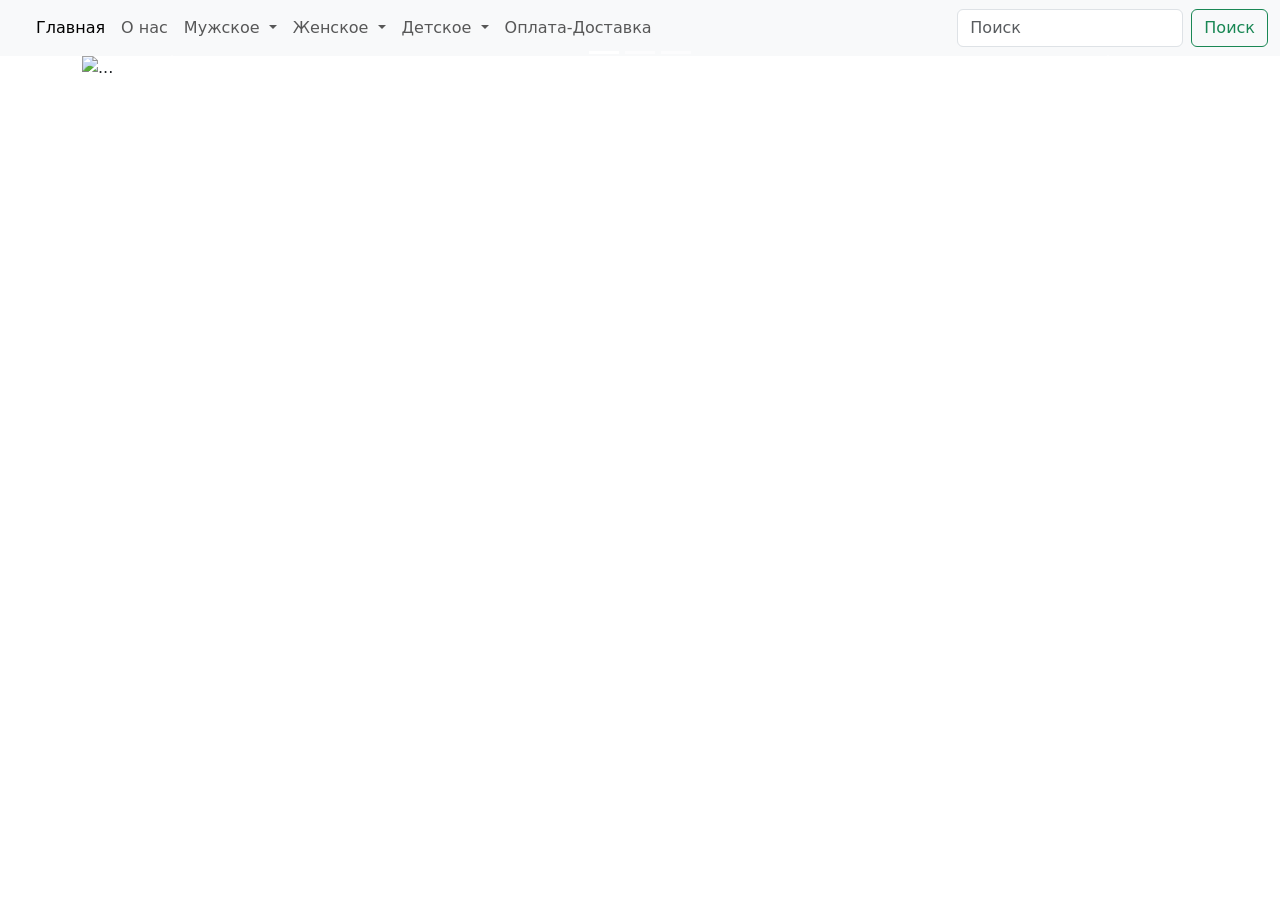
==== bs5/index.html @ eb8cd1f1 "bs5" ====
<!doctype html>
<html lang="en">
  <head>
    <meta charset="utf-8">
    <meta name="viewport" content="width=device-width, initial-scale=1">
    <title>Bootstrap demo</title>
    <link rel="stylesheet" href="main.css">
    <link href="https://cdn.jsdelivr.net/npm/bootstrap@5.3.3/dist/css/bootstrap.min.css" rel="stylesheet">
  </head>
  <body>
    
    <!-- header -->
    <nav class="navbar navbar-expand-lg bg-body-tertiary">
        <div class="container-fluid">
            <a class="navbar-brand" href="#">
                <img width="150px" src="https://images.khaoscontrol.net/wp-content/uploads/2017/06/shopify_logo_black.png" alt="">
            </a>
            <button class="navbar-toggler" type="button" data-bs-toggle="collapse" data-bs-target="#navbarSupportedContent" aria-controls="navbarSupportedContent" aria-expanded="false" aria-label="Переключатель навигации">
            <span class="navbar-toggler-icon"></span>
            </button>
            <div class="collapse navbar-collapse" id="navbarSupportedContent">
            <ul class="navbar-nav me-auto mb-2 mb-lg-0">
                <li class="nav-item">
                <a class="nav-link active" aria-current="page" href="#">Главная</a>
                </li>
                <li class="nav-item">
                    <a class="nav-link" href="#">О нас</a>
                </li>
                <!-- dropdown -->
                <li class="nav-item dropdown">
                    <a class="nav-link dropdown-toggle" href="#" role="button" data-bs-toggle="dropdown" aria-expanded="false">
                        Мужское
                    </a>
                    <ul class="dropdown-menu">
                        <li><a class="dropdown-item" href="#">Мужское</a></li>
                        <li><a class="dropdown-item" href="#">Женское</a></li>
                        <li><hr class="dropdown-divider"></li>
                        <li><a class="dropdown-item" href="#">Детское</a></li>
                    </ul>
                </li>
                <!-- dropdown -->
                 <li class="nav-item dropdown">
                    <a class="nav-link dropdown-toggle" href="#" role="button" data-bs-toggle="dropdown" aria-expanded="false">
                        Женское
                    </a>
                    <ul class="dropdown-menu">
                        <li><a class="dropdown-item" href="#">Мужское</a></li>
                        <li><a class="dropdown-item" href="#">Женское</a></li>
                        <li><hr class="dropdown-divider"></li>
                        <li><a class="dropdown-item" href="#">Детское</a></li>
                    </ul>
                </li>
                <!-- dropdown -->
                 <li class="nav-item dropdown">
                    <a class="nav-link dropdown-toggle" href="#" role="button" data-bs-toggle="dropdown" aria-expanded="false">
                        Детское
                    </a>
                    <ul class="dropdown-menu">
                        <li><a class="dropdown-item" href="#">Мужское</a></li>
                        <li><a class="dropdown-item" href="#">Женское</a></li>
                        <li><hr class="dropdown-divider"></li>
                        <li><a class="dropdown-item" href="#">Детское</a></li>
                    </ul>
                </li>
                <!-- dropdown -->
                <li class="nav-item">
                    <a class="nav-link" href="#">Оплата-Доставка</a>
                </li>
                
            </ul>
            <form class="d-flex" role="search">
                <input class="form-control me-2" type="search" placeholder="Поиск" aria-label="Поиск">
                <button class="btn btn-outline-success" type="submit">Поиск</button>
            </form>
            </div>
        </div>
        </nav>
    <!-- header -->

    <!-- carousel -->
    <div class="container">
        <!--  -->
        <div id="carouselExampleCaptions" class="carousel slide">
            <div class="carousel-indicators">
                <button type="button" data-bs-target="#carouselExampleCaptions" data-bs-slide-to="0" class="active" aria-current="true" aria-label="Slide 1"></button>
                <button type="button" data-bs-target="#carouselExampleCaptions" data-bs-slide-to="1" aria-label="Slide 2"></button>
                <button type="button" data-bs-target="#carouselExampleCaptions" data-bs-slide-to="2" aria-label="Slide 3"></button>
            </div>
            <div class="carousel-inner">
                <div class="carousel-item active">
                <img src="https://i2.wp.com/brammels.com/wp-content/uploads/2016/07/346455b0-de03-419b-8864-ece7b3e17c21.jpg?resize=900%2C506&ssl=1" class="d-block w-100" alt="...">
                <div class="carousel-caption d-none d-md-block">
                    <h5>Метка первого слайда</h5>
                    <p>Некоторый репрезентативный заполнитель для первого слайда.</p>
                </div>
                </div>
                <div class="carousel-item">
                <img src="https://i1.wp.com/brammels.com/wp-content/uploads/2016/07/fc290794-4646-4a9e-83da-2418ead50592.jpg?resize=900%2C506&ssl=1" class="d-block w-100" alt="...">
                <div class="carousel-caption d-none d-md-block">
                    <h5>Метка второго слайда</h5>
                    <p>Некоторый репрезентативный заполнитель для второго слайда.</p>
                </div>
                </div>
                <div class="carousel-item">
                <img src="https://i1.wp.com/brammels.com/wp-content/uploads/2016/07/a24ff1d1-2a0f-41e2-8aa5-d7a16e10dcf6.jpg?resize=900%2C506&ssl=1" class="d-block w-100" alt="...">
                <div class="carousel-caption d-none d-md-block">
                    <h5>Метка третьего слайда</h5>
                    <p>Некоторый репрезентативный заполнитель для третьего слайда.</p>
                </div>
                </div>
            </div>
            <button class="carousel-control-prev" type="button" data-bs-target="#carouselExampleCaptions" data-bs-slide="prev">
                <span class="carousel-control-prev-icon" aria-hidden="true"></span>
                <span class="visually-hidden">Предыдущий</span>
            </button>
            <button class="carousel-control-next" type="button" data-bs-target="#carouselExampleCaptions" data-bs-slide="next">
                <span class="carousel-control-next-icon" aria-hidden="true"></span>
                <span class="visually-hidden">Следующий</span>
            </button>
            </div>
        <!--  -->
    </div>
    <!-- carousel -->


    <script src="https://cdn.jsdelivr.net/npm/bootstrap@5.3.3/dist/js/bootstrap.bundle.min.js" integrity="sha384-YvpcrYf0tY3lHB60NNkmXc5s9fDVZLESaAA55NDzOxhy9GkcIdslK1eN7N6jIeHz" crossorigin="anonymous"></script>
  </body>
</html>
---- bs5/main.css ----
.col{
    background-color: blueviolet;
}
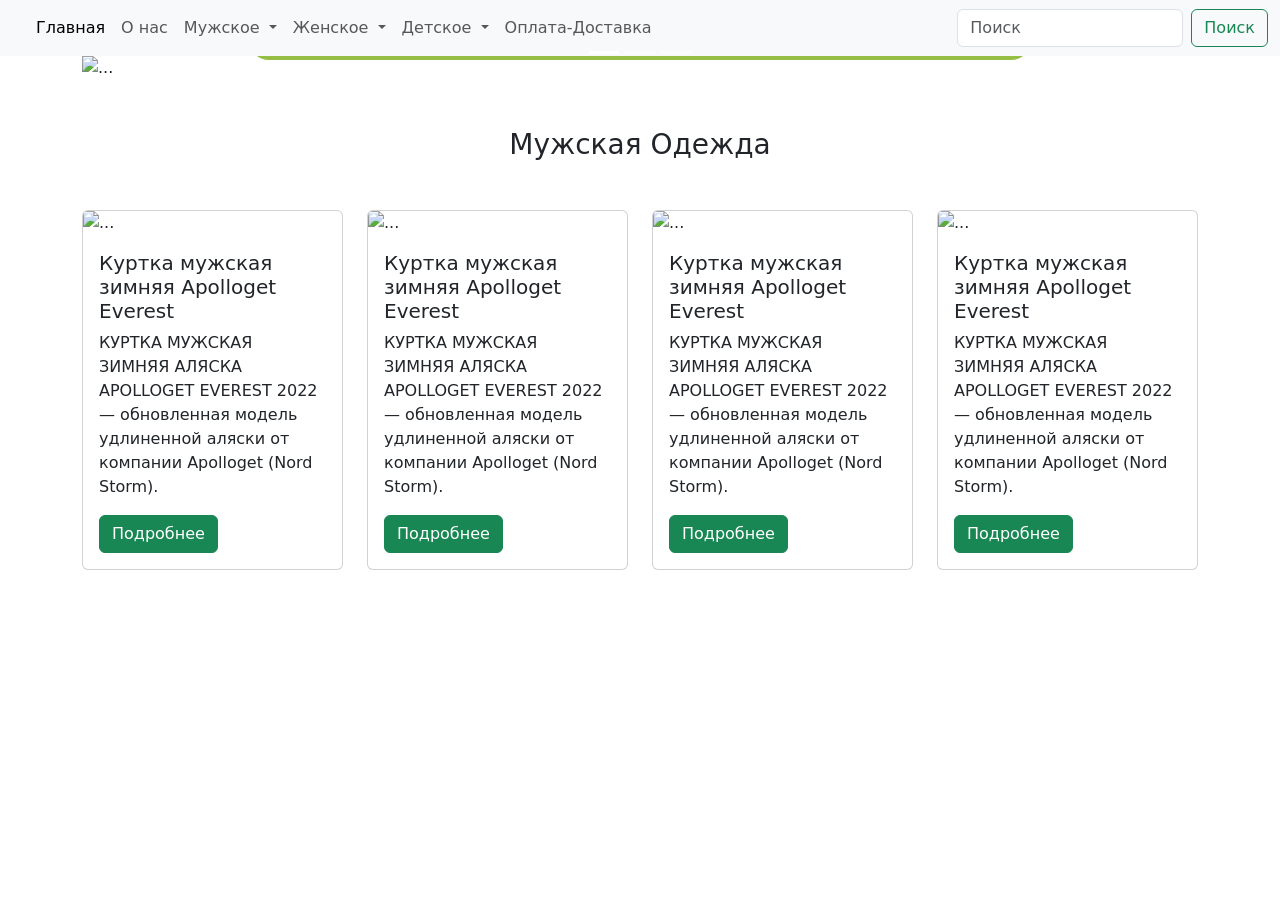
==== commit 82f70c39: "bs5" ====
--- a/bs5/index.html
+++ b/bs5/index.html
@@ -89,22 +89,22 @@
             <div class="carousel-inner">
                 <div class="carousel-item active">
                 <img src="https://i2.wp.com/brammels.com/wp-content/uploads/2016/07/346455b0-de03-419b-8864-ece7b3e17c21.jpg?resize=900%2C506&ssl=1" class="d-block w-100" alt="...">
-                <div class="carousel-caption d-none d-md-block">
-                    <h5>Метка первого слайда</h5>
+                <div class="carousel-caption d-none d-md-block carouselGenaText">
+                    <h4>Метка первого слайда</h4>
                     <p>Некоторый репрезентативный заполнитель для первого слайда.</p>
                 </div>
                 </div>
                 <div class="carousel-item">
                 <img src="https://i1.wp.com/brammels.com/wp-content/uploads/2016/07/fc290794-4646-4a9e-83da-2418ead50592.jpg?resize=900%2C506&ssl=1" class="d-block w-100" alt="...">
-                <div class="carousel-caption d-none d-md-block">
-                    <h5>Метка второго слайда</h5>
+                <div class="carousel-caption d-none d-md-block carouselGenaText">
+                    <h4>Метка второго слайда</h4>
                     <p>Некоторый репрезентативный заполнитель для второго слайда.</p>
                 </div>
                 </div>
                 <div class="carousel-item">
                 <img src="https://i1.wp.com/brammels.com/wp-content/uploads/2016/07/a24ff1d1-2a0f-41e2-8aa5-d7a16e10dcf6.jpg?resize=900%2C506&ssl=1" class="d-block w-100" alt="...">
-                <div class="carousel-caption d-none d-md-block">
-                    <h5>Метка третьего слайда</h5>
+                <div class="carousel-caption d-none d-md-block carouselGenaText">
+                    <h4>Метка третьего слайда</h4>
                     <p>Некоторый репрезентативный заполнитель для третьего слайда.</p>
                 </div>
                 </div>
@@ -122,6 +122,59 @@
     </div>
     <!-- carousel -->
 
+    <!-- prod -->
+    <div class="container mt-5">
+        <h3 class="text-center ">Мужская Одежда</h3>
+        <div class="row mt-5">
+            <!-- col -->
+            <div class="col-6 col-xl-3">
+                <div class="card">
+                    <img src="https://lalafo.kg/_next/image?url=https%3A%2F%2Fimg5.lalafo.com%2Fi%2Fposters%2Fapi%2F03%2F10%2F66%2F120d6322c7eb344d5fc16f443c.jpeg&w=384&q=75" class="card-img-top" alt="...">
+                    <div class="card-body">
+                        <h5 class="card-title">Куртка мужская зимняя Apolloget Everest</h5>
+                        <p class="card-text">КУРТКА МУЖСКАЯ ЗИМНЯЯ АЛЯСКА APOLLOGET EVEREST  2022 — обновленная модель удлиненной аляски от компании Apolloget (Nord Storm).</p>
+                        <a href="#" class="btn btn-success">Подробнее</a>
+                    </div>
+                </div>
+            </div>
+            <!-- col -->
+             <div class="col-6 col-xl-3">
+                <div class="card">
+                    <img src="https://lalafo.kg/_next/image?url=https%3A%2F%2Fimg5.lalafo.com%2Fi%2Fposters%2Fapi%2F03%2F10%2F66%2F120d6322c7eb344d5fc16f443c.jpeg&w=384&q=75" class="card-img-top" alt="...">
+                    <div class="card-body">
+                        <h5 class="card-title">Куртка мужская зимняя Apolloget Everest</h5>
+                        <p class="card-text">КУРТКА МУЖСКАЯ ЗИМНЯЯ АЛЯСКА APOLLOGET EVEREST  2022 — обновленная модель удлиненной аляски от компании Apolloget (Nord Storm).</p>
+                        <a href="#" class="btn btn-success">Подробнее</a>
+                    </div>
+                </div>
+            </div>
+            <!-- col -->
+             <div class="col-6 col-xl-3">
+                <div class="card">
+                    <img src="https://lalafo.kg/_next/image?url=https%3A%2F%2Fimg5.lalafo.com%2Fi%2Fposters%2Fapi%2F03%2F10%2F66%2F120d6322c7eb344d5fc16f443c.jpeg&w=384&q=75" class="card-img-top" alt="...">
+                    <div class="card-body">
+                        <h5 class="card-title">Куртка мужская зимняя Apolloget Everest</h5>
+                        <p class="card-text">КУРТКА МУЖСКАЯ ЗИМНЯЯ АЛЯСКА APOLLOGET EVEREST  2022 — обновленная модель удлиненной аляски от компании Apolloget (Nord Storm).</p>
+                        <a href="#" class="btn btn-success">Подробнее</a>
+                    </div>
+                </div>
+            </div>
+            <!-- col -->
+             <div class="col-6 col-xl-3">
+                <div class="card">
+                    <img src="https://lalafo.kg/_next/image?url=https%3A%2F%2Fimg5.lalafo.com%2Fi%2Fposters%2Fapi%2F03%2F10%2F66%2F120d6322c7eb344d5fc16f443c.jpeg&w=384&q=75" class="card-img-top" alt="...">
+                    <div class="card-body">
+                        <h5 class="card-title">Куртка мужская зимняя Apolloget Everest</h5>
+                        <p class="card-text">КУРТКА МУЖСКАЯ ЗИМНЯЯ АЛЯСКА APOLLOGET EVEREST  2022 — обновленная модель удлиненной аляски от компании Apolloget (Nord Storm).</p>
+                        <a href="#" class="btn btn-success">Подробнее</a>
+                    </div>
+                </div>
+            </div>
+            <!-- col -->
+        </div>
+    </div>
+    <!-- prod -->
+
 
     <script src="https://cdn.jsdelivr.net/npm/bootstrap@5.3.3/dist/js/bootstrap.bundle.min.js" integrity="sha384-YvpcrYf0tY3lHB60NNkmXc5s9fDVZLESaAA55NDzOxhy9GkcIdslK1eN7N6jIeHz" crossorigin="anonymous"></script>
   </body>
--- a/bs5/main.css
+++ b/bs5/main.css
@@ -1,3 +1,5 @@
-.col{
-    background-color: blueviolet;
+.carouselGenaText{
+    background: #96BE45;
+    border-radius: 20px;
+    font-weight: 500;
 }
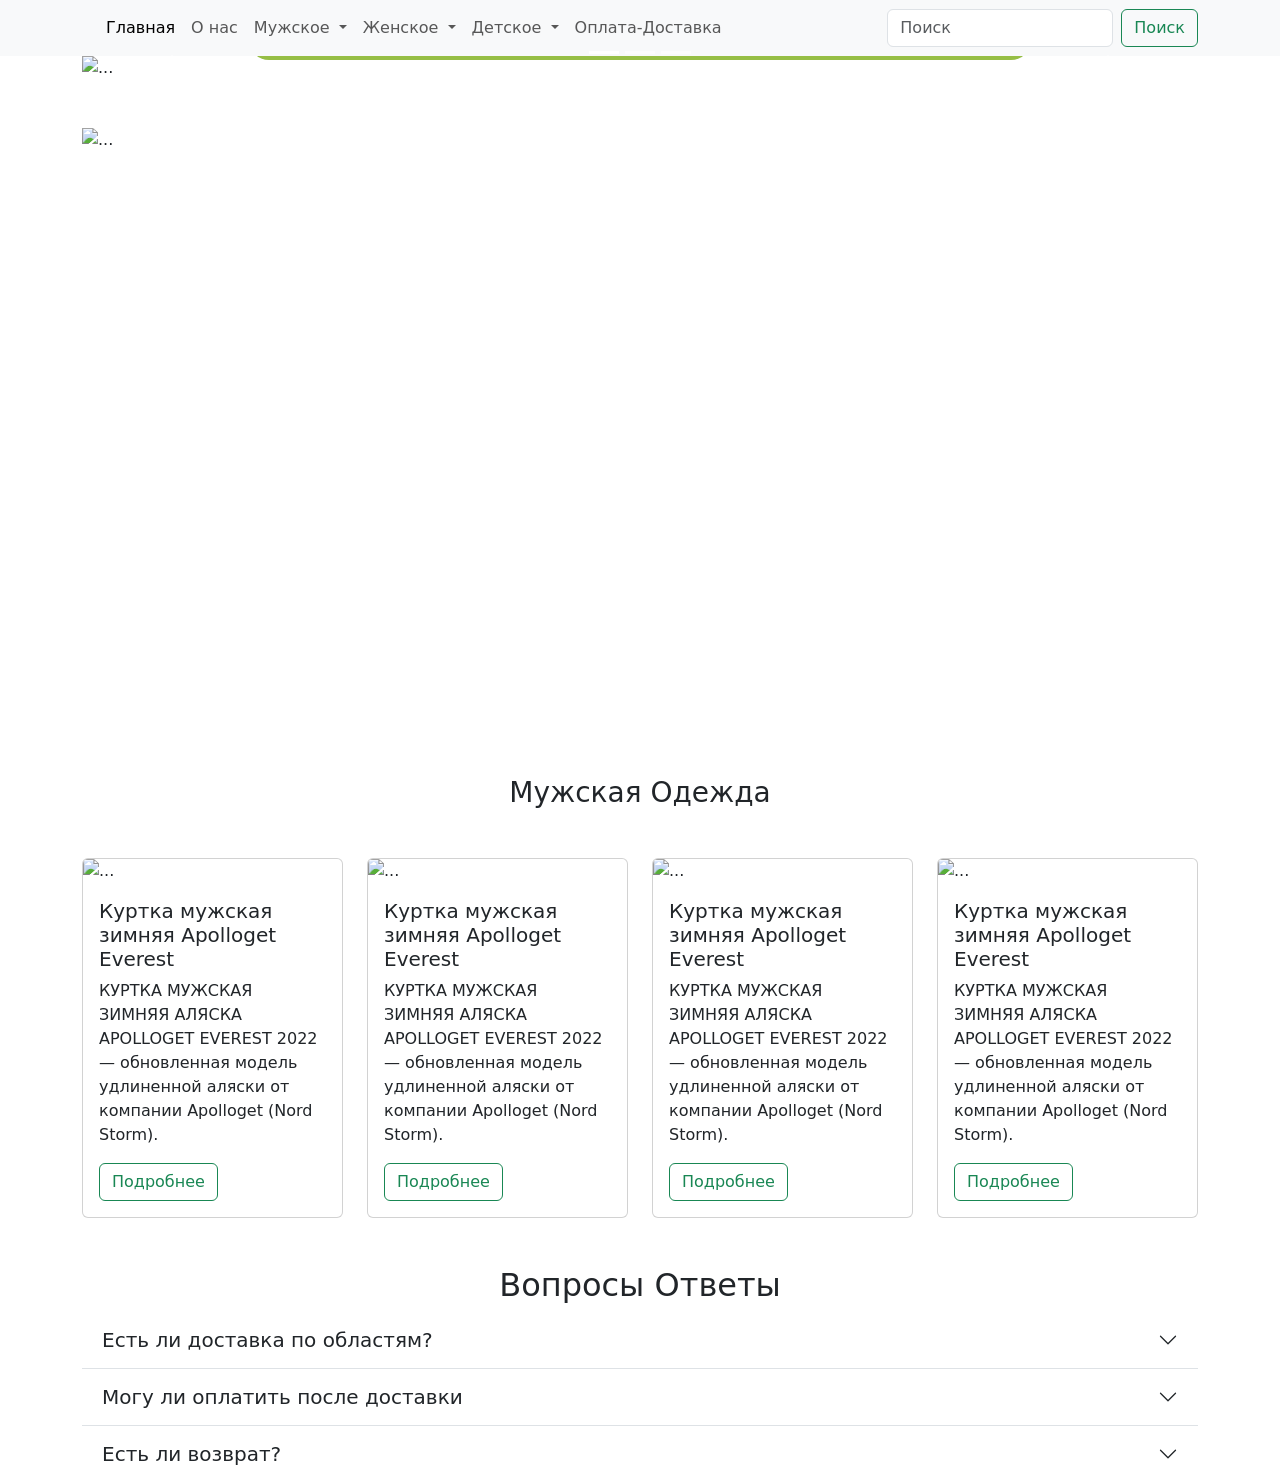
==== commit ba99a258: "bootstrap 5" ====
--- a/bs5/index.html
+++ b/bs5/index.html
@@ -11,7 +11,7 @@
     
     <!-- header -->
     <nav class="navbar navbar-expand-lg bg-body-tertiary">
-        <div class="container-fluid">
+        <div class="container">
             <a class="navbar-brand" href="#">
                 <img width="150px" src="https://images.khaoscontrol.net/wp-content/uploads/2017/06/shopify_logo_black.png" alt="">
             </a>
@@ -122,6 +122,57 @@
     </div>
     <!-- carousel -->
 
+    <!-- blockGenaCard -->
+    <div class="blockGenaCard mt-5">
+        <div class="container">
+            <div class="row">
+                <!-- col -->
+                <div class="col-12 col-xl-8 imgBigGenaCard">
+                    <!-- slider -->
+                     <div id="carouselExample" class="carousel slide">
+                        <div class="carousel-inner">
+                            <div class="carousel-item active">
+                            <img src="https://cdn1.ozonusercontent.com/s3/club-storage/images/article_preview/839/c1200/01ab1002-b60f-47d0-b671-a5100c91921e.jpeg" class="d-block w-100 " alt="...">
+                            </div>
+                            <div class="carousel-item">
+                            <img src="https://storage.yandexcloud.net/elyts-prod/medialibrary/012/75207281_161891241710880_5755998209167212726_n_photo-resizer.ru.jpg" class="d-block w-100 easy-zoom-effect" alt="...">
+                            </div>
+                            <div class="carousel-item">
+                            <img src="https://fashionmarine.ru/upload/iblock/6d1/v18vm5njb1geb45rb4v8ij65ys0151mt.jpg" class="d-block w-100 easy-zoom-effect" alt="...">
+                            </div>
+                        </div>
+                        <button class="carousel-control-prev" type="button" data-bs-target="#carouselExample" data-bs-slide="prev">
+                            <span class="carousel-control-prev-icon" aria-hidden="true"></span>
+                            <span class="visually-hidden">Предыдущий</span>
+                        </button>
+                        <button class="carousel-control-next" type="button" data-bs-target="#carouselExample" data-bs-slide="next">
+                            <span class="carousel-control-next-icon" aria-hidden="true"></span>
+                            <span class="visually-hidden">Следующий</span>
+                        </button>
+                        </div>
+                    <!-- slider -->
+                </div>
+                <!-- col --> 
+                 <div class="col-12 col-xl-4 imgSmallGenaCard">
+                    <div class="row">
+                        <div class="col-12 col-xl-12">
+                            <a href="">
+                            <img class="easy-zoom-effect" src="https://marc-o-polo.ru/upload/iblock/ec7/borfxzp2wb74xm5ta4od1itq71u0mojl.jpg" alt="">
+                            </a>
+                        </div>
+                        <div class="col-12 col-xl-12 mt-3">
+                            <a href="">
+                            <img class="easy-zoom-effect" src="https://marc-o-polo.ru/upload/iblock/ec7/borfxzp2wb74xm5ta4od1itq71u0mojl.jpg" alt="">
+                            </a>
+                        </div>
+                    </div> 
+                </div>
+                <!-- col -->
+            </div>
+        </div>
+    </div>
+    <!-- blockGenaCard -->
+
     <!-- prod -->
     <div class="container mt-5">
         <h3 class="text-center ">Мужская Одежда</h3>
@@ -133,7 +184,7 @@
                     <div class="card-body">
                         <h5 class="card-title">Куртка мужская зимняя Apolloget Everest</h5>
                         <p class="card-text">КУРТКА МУЖСКАЯ ЗИМНЯЯ АЛЯСКА APOLLOGET EVEREST  2022 — обновленная модель удлиненной аляски от компании Apolloget (Nord Storm).</p>
-                        <a href="#" class="btn btn-success">Подробнее</a>
+                        <a href="#" class="btn btn-outline-success">Подробнее</a>
                     </div>
                 </div>
             </div>
@@ -144,7 +195,7 @@
                     <div class="card-body">
                         <h5 class="card-title">Куртка мужская зимняя Apolloget Everest</h5>
                         <p class="card-text">КУРТКА МУЖСКАЯ ЗИМНЯЯ АЛЯСКА APOLLOGET EVEREST  2022 — обновленная модель удлиненной аляски от компании Apolloget (Nord Storm).</p>
-                        <a href="#" class="btn btn-success">Подробнее</a>
+                        <a href="#" class="btn btn-outline-success">Подробнее</a>
                     </div>
                 </div>
             </div>
@@ -155,7 +206,7 @@
                     <div class="card-body">
                         <h5 class="card-title">Куртка мужская зимняя Apolloget Everest</h5>
                         <p class="card-text">КУРТКА МУЖСКАЯ ЗИМНЯЯ АЛЯСКА APOLLOGET EVEREST  2022 — обновленная модель удлиненной аляски от компании Apolloget (Nord Storm).</p>
-                        <a href="#" class="btn btn-success">Подробнее</a>
+                        <a href="#" class="btn btn-outline-success">Подробнее</a>
                     </div>
                 </div>
             </div>
@@ -166,7 +217,7 @@
                     <div class="card-body">
                         <h5 class="card-title">Куртка мужская зимняя Apolloget Everest</h5>
                         <p class="card-text">КУРТКА МУЖСКАЯ ЗИМНЯЯ АЛЯСКА APOLLOGET EVEREST  2022 — обновленная модель удлиненной аляски от компании Apolloget (Nord Storm).</p>
-                        <a href="#" class="btn btn-success">Подробнее</a>
+                        <a href="#" class="btn btn-outline-success">Подробнее</a>
                     </div>
                 </div>
             </div>
@@ -174,6 +225,50 @@
         </div>
     </div>
     <!-- prod -->
+
+    <!-- вопросы ответы -->
+    <div class="container mt-5">
+        <h2 class="text-center">Вопросы Ответы</h2>
+        <div class="accordion accordion-flush" id="accordionFlushExample">
+            <div class="accordion-item">
+                <h2 class="accordion-header">
+                <button class="accordion-button collapsed" type="button" data-bs-toggle="collapse" data-bs-target="#flush-collapseOne" aria-expanded="false" aria-controls="flush-collapseOne">
+                    <span>
+
+                        Есть ли доставка по областям?
+                    </span>
+                </button>
+                </h2>
+                <div id="flush-collapseOne" class="accordion-collapse collapse" data-bs-parent="#accordionFlushExample">
+                <div class="accordion-body">
+                    Lorem ipsum dolor sit amet consectetur adipisicing elit. Numquam consectetur natus id eum, hic, consequatur rem officiis illo quaerat, vero ratione iure perspiciatis odio deleniti est! Dolore nostrum labore quos.
+                </div>
+                </div>
+            </div>
+            <div class="accordion-item">
+                <h2 class="accordion-header">
+                <button class="accordion-button collapsed" type="button" data-bs-toggle="collapse" data-bs-target="#flush-collapseTwo" aria-expanded="false" aria-controls="flush-collapseTwo">
+                    <span>Могу ли оплатить после доставки</span>
+                    
+                </button>
+                </h2>
+                <div id="flush-collapseTwo" class="accordion-collapse collapse" data-bs-parent="#accordionFlushExample">
+                <div class="accordion-body">Placeholder content for this accordion, which is intended to demonstrate the <code>.accordion-flush</code> class. This is the second item's accordion body. Let's imagine this being filled with some actual content.</div>
+                </div>
+            </div>
+            <div class="accordion-item">
+                <h2 class="accordion-header">
+                <button class="accordion-button collapsed" type="button" data-bs-toggle="collapse" data-bs-target="#flush-collapseThree" aria-expanded="false" aria-controls="flush-collapseThree">
+                    <span>Есть ли возврат?</span>
+                </button>
+                </h2>
+                <div id="flush-collapseThree" class="accordion-collapse collapse" data-bs-parent="#accordionFlushExample">
+                <div class="accordion-body">Placeholder content for this accordion, which is intended to demonstrate the <code>.accordion-flush</code> class. This is the third item's accordion body. Nothing more exciting happening here in terms of content, but just filling up the space to make it look, at least at first glance, a bit more representative of how this would look in a real-world application.</div>
+                </div>
+            </div>
+            </div>
+    </div>
+    <!-- вопросы ответы -->
 
 
     <script src="https://cdn.jsdelivr.net/npm/bootstrap@5.3.3/dist/js/bootstrap.bundle.min.js" integrity="sha384-YvpcrYf0tY3lHB60NNkmXc5s9fDVZLESaAA55NDzOxhy9GkcIdslK1eN7N6jIeHz" crossorigin="anonymous"></script>
--- a/bs5/main.css
+++ b/bs5/main.css
@@ -2,4 +2,28 @@
     background: #96BE45;
     border-radius: 20px;
     font-weight: 500;
+}
+.imgBigGenaCard img{
+    height: 600px;
+    object-fit: cover;
+}
+/* @media (max-width: 430px) {
+   .imgBigGenaCard img{
+        height: 300px; 
+        object-fit: cover;
+    }
+}  */
+.imgSmallGenaCard img{
+    height: 292px;
+    object-fit: cover;
+}
+.easy-zoom-effect {
+  transition: transform 0.5s ease;
+}
+
+.easy-zoom-effect:hover {
+  transform: scale(1.05);
+}
+.accordion-item span{
+    font-size: 20px;
 }
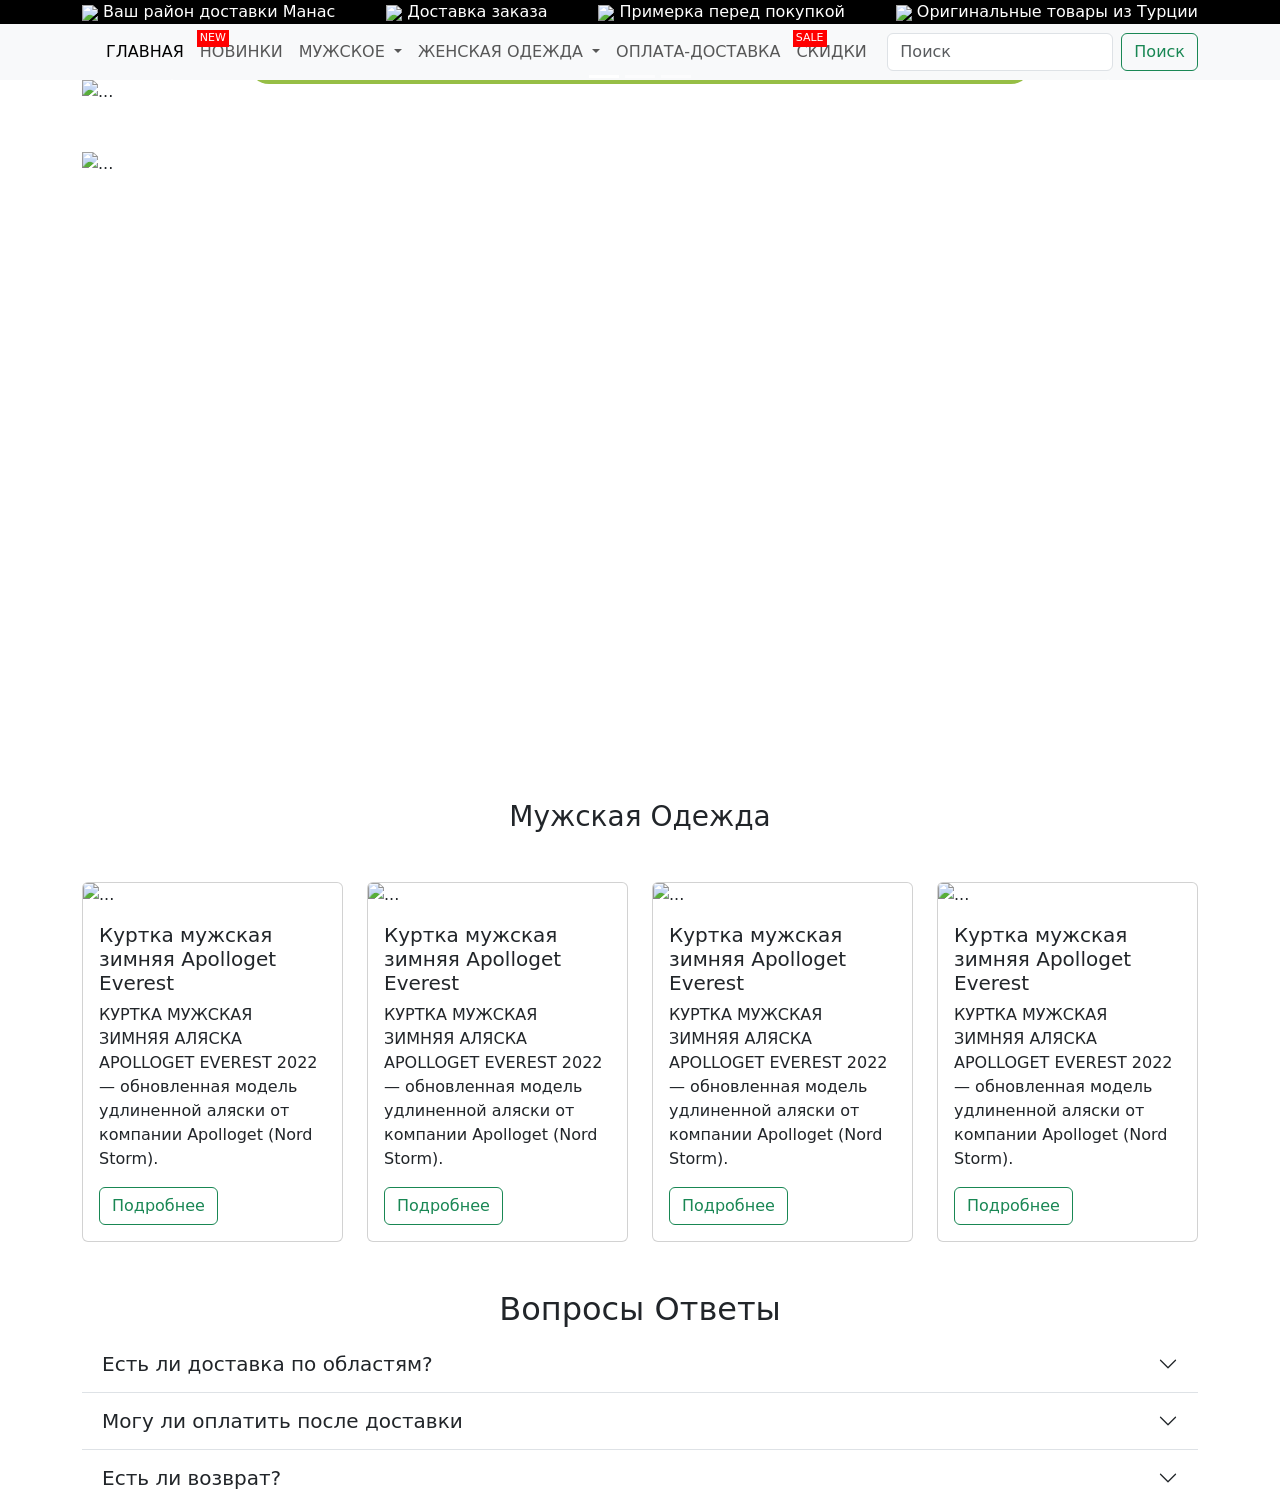
==== commit ad929e6c: "edit page jens" ====
--- a/bs5/index.html
+++ b/bs5/index.html
@@ -9,10 +9,29 @@
   </head>
   <body>
     
+    <header class="header">
+        <div class="container">
+        <ul>
+            <li>
+                <img width="20px" src="https://cdn-icons-png.freepik.com/256/14096/14096010.png?semt=ais_white_label">
+                Ваш район доставки Манас</li>
+            <li>
+                <img width="40px" src="https://cdn-icons-png.flaticon.com/512/8308/8308414.png">
+                Доставка заказа</li>
+            <li>
+                <img width="40px" src="https://cdn-icons-png.flaticon.com/512/7867/7867633.png">
+                Примерка перед покупкой</li>
+            <li>
+                <img width="40px" src="https://cdn-icons-png.flaticon.com/512/7238/7238706.png">
+                Оригинальные товары из Турции</li> 
+        </ul>
+        </div>
+    </header>
+
     <!-- header -->
     <nav class="navbar navbar-expand-lg bg-body-tertiary">
         <div class="container">
-            <a class="navbar-brand" href="#">
+            <a class="navbar-brand" href="index.html">
                 <img width="150px" src="https://images.khaoscontrol.net/wp-content/uploads/2017/06/shopify_logo_black.png" alt="">
             </a>
             <button class="navbar-toggler" type="button" data-bs-toggle="collapse" data-bs-target="#navbarSupportedContent" aria-controls="navbarSupportedContent" aria-expanded="false" aria-label="Переключатель навигации">
@@ -21,10 +40,11 @@
             <div class="collapse navbar-collapse" id="navbarSupportedContent">
             <ul class="navbar-nav me-auto mb-2 mb-lg-0">
                 <li class="nav-item">
-                <a class="nav-link active" aria-current="page" href="#">Главная</a>
-                </li>
-                <li class="nav-item">
-                    <a class="nav-link" href="#">О нас</a>
+                <a class="nav-link active" aria-current="page" href="index.html">Главная</a>
+                </li>
+                <li class="nav-item blockSales">
+                    <a class="nav-link" href="#">Новинки</a>
+                    <div class="overlayText">New</div>
                 </li>
                 <!-- dropdown -->
                 <li class="nav-item dropdown">
@@ -41,30 +61,22 @@
                 <!-- dropdown -->
                  <li class="nav-item dropdown">
                     <a class="nav-link dropdown-toggle" href="#" role="button" data-bs-toggle="dropdown" aria-expanded="false">
-                        Женское
+                        Женская одежда
                     </a>
                     <ul class="dropdown-menu">
-                        <li><a class="dropdown-item" href="#">Мужское</a></li>
+                        <li><a class="dropdown-item" href="jenskoe.html">Женское</a></li>
                         <li><a class="dropdown-item" href="#">Женское</a></li>
                         <li><hr class="dropdown-divider"></li>
                         <li><a class="dropdown-item" href="#">Детское</a></li>
                     </ul>
-                </li>
-                <!-- dropdown -->
-                 <li class="nav-item dropdown">
-                    <a class="nav-link dropdown-toggle" href="#" role="button" data-bs-toggle="dropdown" aria-expanded="false">
-                        Детское
-                    </a>
-                    <ul class="dropdown-menu">
-                        <li><a class="dropdown-item" href="#">Мужское</a></li>
-                        <li><a class="dropdown-item" href="#">Женское</a></li>
-                        <li><hr class="dropdown-divider"></li>
-                        <li><a class="dropdown-item" href="#">Детское</a></li>
-                    </ul>
-                </li>
+                </li> 
                 <!-- dropdown -->
                 <li class="nav-item">
                     <a class="nav-link" href="#">Оплата-Доставка</a>
+                </li>
+                <li class="nav-item blockSales">
+                    <a class="nav-link" href="#">Скидки</a>
+                    <div class="overlayText">Sale</div>
                 </li>
                 
             </ul>
--- a/bs5/main.css
+++ b/bs5/main.css
@@ -1,3 +1,11 @@
+.breadcrumb a{
+  text-decoration: none;
+  color: rgb(27, 27, 27);
+} 
+.navbar{
+  text-transform: uppercase;
+}
+
 .carouselGenaText{
     background: #96BE45;
     border-radius: 20px;
@@ -6,13 +14,7 @@
 .imgBigGenaCard img{
     height: 600px;
     object-fit: cover;
-}
-/* @media (max-width: 430px) {
-   .imgBigGenaCard img{
-        height: 300px; 
-        object-fit: cover;
-    }
-}  */
+} 
 .imgSmallGenaCard img{
     height: 292px;
     object-fit: cover;
@@ -26,4 +28,72 @@
 }
 .accordion-item span{
     font-size: 20px;
+}
+
+/*  */
+.blockSales{
+  position: relative;
+}
+.overlayText {
+    position: absolute;
+    top: -5%;
+    left: 5%;
+    background-color: red;
+    color: white;
+    padding-left: 3px;
+    padding-right: 3px;
+    font-size: 11px;
+}
+.header {
+  background-color: black;
+  color: white;
+}
+.header ul{
+  
+  display: flex;
+  padding: 0;
+  margin: 0;
+  justify-content: space-between;
+}
+.header li{
+  list-style-type: none;
+}
+/*  */
+.categoryCont{
+  border: 1px solid black;
+  background-color: rgb(237, 236, 236);
+}
+.categoryCont ul{
+  margin: 0;
+  padding: 0;
+  display: flex;
+  gap:20px;
+  padding-left: 10px;
+  padding-right: 10px;
+  padding-top: 5px;
+  padding-bottom: 5px;
+}
+.categoryCont li{
+  list-style-type: none;
+}
+.categoryCont  a{
+  text-decoration: none;
+  color: black;
+}
+.imgblockCat{
+  height: 350px;
+  width: 300px;
+}
+.imgblockCat img{
+  height: 100%;
+  width: 100%;
+  object-fit: cover;
+}
+.cardBlockCategory p{
+  padding: 0;
+  margin: 0;
+  margin-top: 8px;
+}
+.cardBlockCategory a{
+  width: 100%;
 }
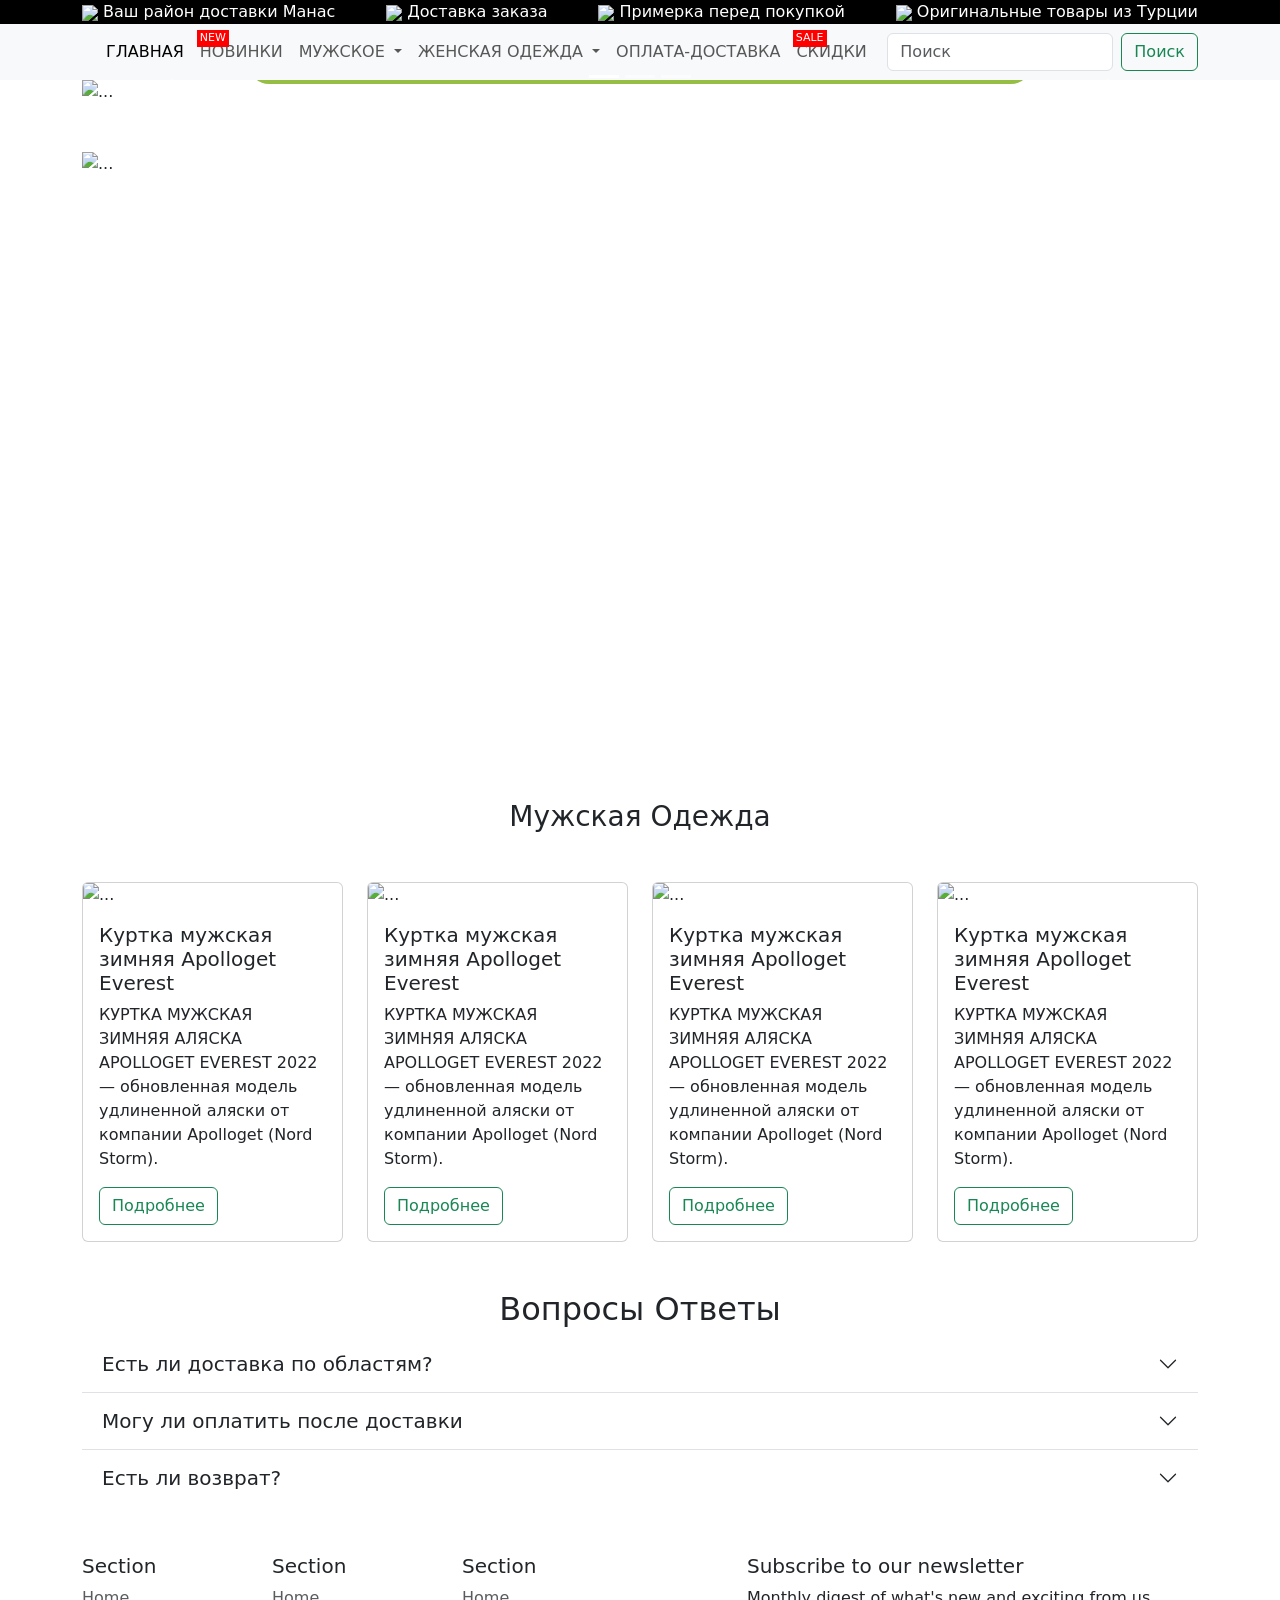
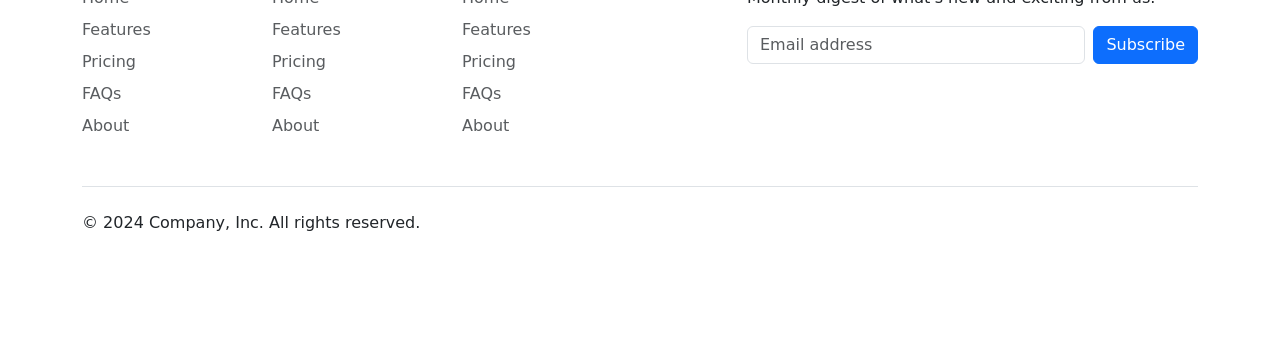
==== commit 2c6121d6: "edit pages" ====
--- a/bs5/index.html
+++ b/bs5/index.html
@@ -283,6 +283,110 @@
     <!-- вопросы ответы -->
 
 
+    <!-- footer -->
+    <div class="container">
+        <footer class="py-5">
+            <div class="row">
+                <div class="col-6 col-md-2 mb-3">
+                    <h5>Section</h5>
+                    <ul class="nav flex-column">
+                        <li class="nav-item mb-2">
+                            <a href="#" class="nav-link p-0 text-body-secondary">Home</a>
+                        </li>
+                        <li class="nav-item mb-2">
+                            <a href="#" class="nav-link p-0 text-body-secondary">Features</a>
+                        </li>
+                        <li class="nav-item mb-2">
+                            <a href="#" class="nav-link p-0 text-body-secondary">Pricing</a>
+                        </li>
+                        <li class="nav-item mb-2">
+                            <a href="#" class="nav-link p-0 text-body-secondary">FAQs</a>
+                        </li>
+                        <li class="nav-item mb-2">
+                            <a href="#" class="nav-link p-0 text-body-secondary">About</a>
+                        </li>
+                    </ul>
+                </div>
+                <div class="col-6 col-md-2 mb-3">
+                    <h5>Section</h5>
+                    <ul class="nav flex-column">
+                        <li class="nav-item mb-2">
+                            <a href="#" class="nav-link p-0 text-body-secondary">Home</a>
+                        </li>
+                        <li class="nav-item mb-2">
+                            <a href="#" class="nav-link p-0 text-body-secondary">Features</a>
+                        </li>
+                        <li class="nav-item mb-2">
+                            <a href="#" class="nav-link p-0 text-body-secondary">Pricing</a>
+                        </li>
+                        <li class="nav-item mb-2">
+                            <a href="#" class="nav-link p-0 text-body-secondary">FAQs</a>
+                        </li>
+                        <li class="nav-item mb-2">
+                            <a href="#" class="nav-link p-0 text-body-secondary">About</a>
+                        </li>
+                    </ul>
+                </div>
+                <div class="col-6 col-md-2 mb-3">
+                    <h5>Section</h5>
+                    <ul class="nav flex-column">
+                        <li class="nav-item mb-2">
+                            <a href="#" class="nav-link p-0 text-body-secondary">Home</a>
+                        </li>
+                        <li class="nav-item mb-2">
+                            <a href="#" class="nav-link p-0 text-body-secondary">Features</a>
+                        </li>
+                        <li class="nav-item mb-2">
+                            <a href="#" class="nav-link p-0 text-body-secondary">Pricing</a>
+                        </li>
+                        <li class="nav-item mb-2">
+                            <a href="#" class="nav-link p-0 text-body-secondary">FAQs</a>
+                        </li>
+                        <li class="nav-item mb-2">
+                            <a href="#" class="nav-link p-0 text-body-secondary">About</a>
+                        </li>
+                    </ul>
+                </div>
+                <div class="col-md-5 offset-md-1 mb-3">
+                    <form>
+                        <h5>Subscribe to our newsletter</h5>
+                        <p>Monthly digest of what's new and exciting from us.</p>
+                        <div class="d-flex flex-column flex-sm-row w-100 gap-2">
+                            <label for="newsletter1" class="visually-hidden">Email address</label>
+                            <input id="newsletter1" type="text" class="form-control" placeholder="Email address">
+                            <button class="btn btn-primary" type="button">Subscribe</button>
+                        </div>
+                    </form>
+                </div>
+            </div>
+            <div class="d-flex flex-column flex-sm-row justify-content-between py-4 my-4 border-top">
+                <p>© 2024 Company, Inc. All rights reserved.</p>
+                <ul class="list-unstyled d-flex">
+                    <li class="ms-3">
+                        <a class="link-body-emphasis" href="#">
+                            <svg class="bi" width="24" height="24">
+                                <use xlink:href="#twitter"></use>
+                            </svg>
+                        </a>
+                    </li>
+                    <li class="ms-3">
+                        <a class="link-body-emphasis" href="#">
+                            <svg class="bi" width="24" height="24">
+                                <use xlink:href="#instagram"></use>
+                            </svg>
+                        </a>
+                    </li>
+                    <li class="ms-3">
+                        <a class="link-body-emphasis" href="#">
+                            <svg class="bi" width="24" height="24">
+                                <use xlink:href="#facebook"></use>
+                            </svg>
+                        </a>
+                    </li>
+                </ul>
+            </div>
+        </footer>
+    </div>
     <script src="https://cdn.jsdelivr.net/npm/bootstrap@5.3.3/dist/js/bootstrap.bundle.min.js" integrity="sha384-YvpcrYf0tY3lHB60NNkmXc5s9fDVZLESaAA55NDzOxhy9GkcIdslK1eN7N6jIeHz" crossorigin="anonymous"></script>
-  </body>
+</body>
 </html>
--- a/bs5/main.css
+++ b/bs5/main.css
@@ -96,4 +96,12 @@
 }
 .cardBlockCategory a{
   width: 100%;
+}
+.page-link{
+  color: rgb(35, 35, 35)!important;
+}
+.active>.page-link, .page-link.active{
+  background-color: rgb(237, 235, 235)!important;
+  color: rgb(19, 19, 19)!important;
+  border: 1px solid gray!important;
 }
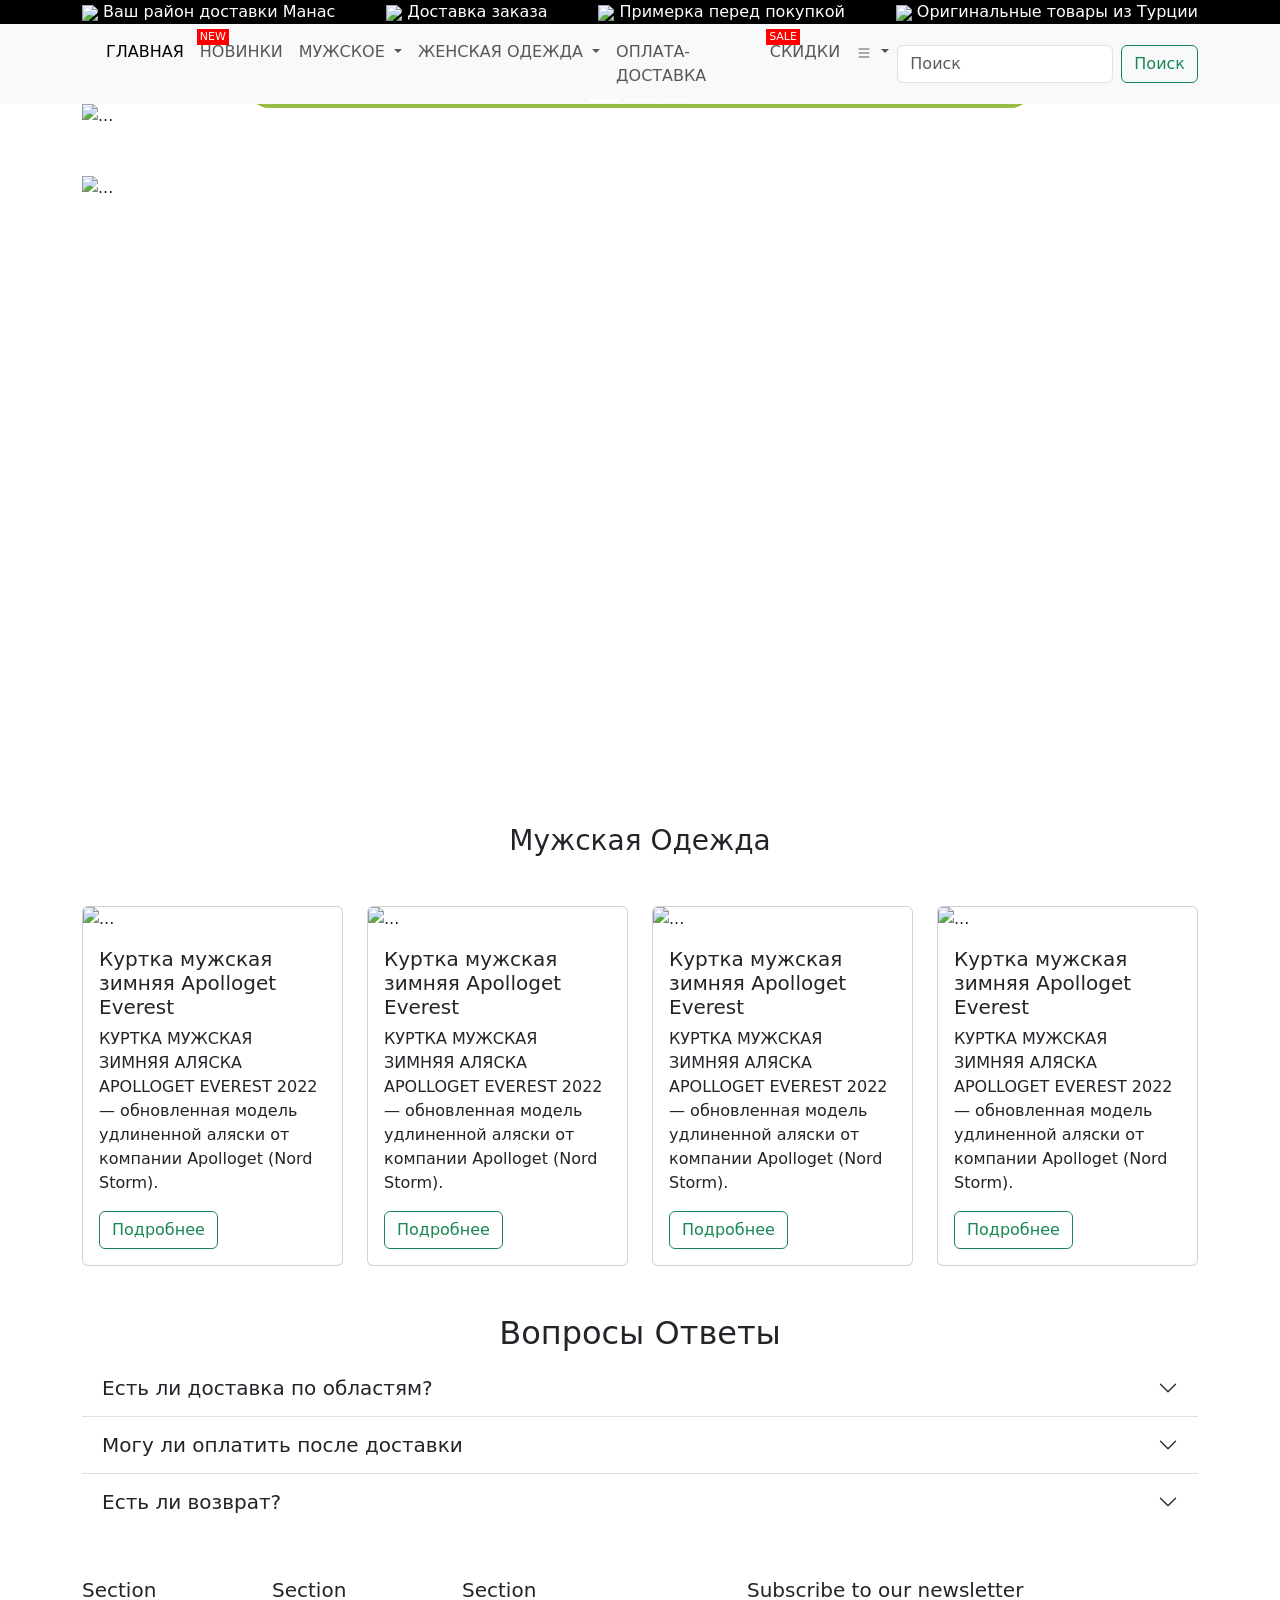
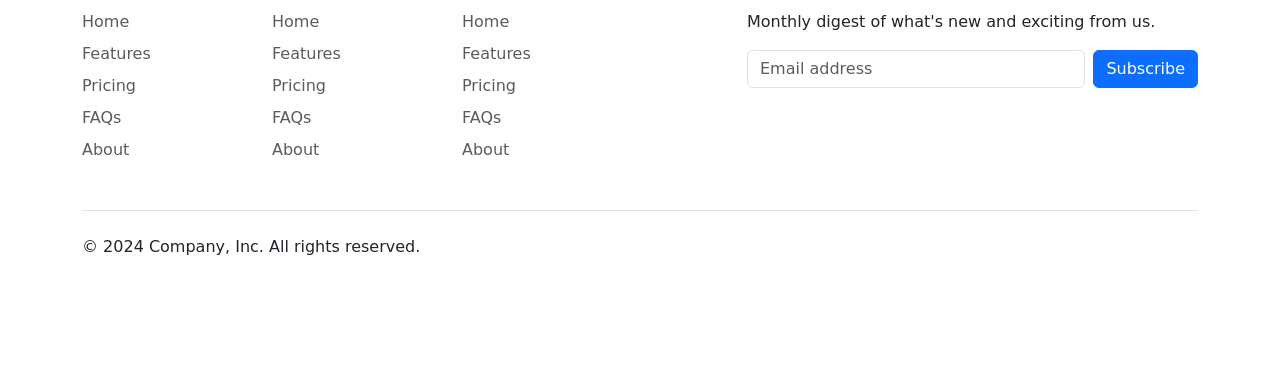
==== commit 51e4a302: "edit pages" ====
--- a/bs5/index.html
+++ b/bs5/index.html
@@ -78,7 +78,25 @@
                     <a class="nav-link" href="#">Скидки</a>
                     <div class="overlayText">Sale</div>
                 </li>
-                
+                <!-- dropdown -->
+                <li class="nav-item dropdown">
+                        <a class="nav-link dropdown-toggle" href="#" role="button" data-bs-toggle="dropdown" aria-expanded="false">
+                            <svg xmlns="http://www.w3.org/2000/svg" width="16" height="16" fill="currentColor" class="bi bi-list" viewBox="0 0 16 16">
+                                <path fill-rule="evenodd" d="M2.5 12a.5.5 0 0 1 .5-.5h10a.5.5 0 0 1 0 1H3a.5.5 0 0 1-.5-.5zm0-4a.5.5 0 0 1 .5-.5h10a.5.5 0 0 1 0 1H3a.5.5 0 0 1-.5-.5zm0-4a.5.5 0 0 1 .5-.5h10a.5.5 0 0 1 0 1H3a.5.5 0 0 1-.5-.5z" />
+                            </svg>
+                        </a>
+                        <ul class="dropdown-menu">
+                            <li>
+                                <a class="dropdown-item" href="table.html">Таблица размеров</a>
+                            </li>
+                            <li>
+                                <a class="dropdown-item" href="#">О компании</a>
+                            </li> 
+                            <li>
+                                <a class="dropdown-item" href="contacts.html">Контакты</a>
+                            </li>
+                        </ul>
+                    </li>
             </ul>
             <form class="d-flex" role="search">
                 <input class="form-control me-2" type="search" placeholder="Поиск" aria-label="Поиск">
